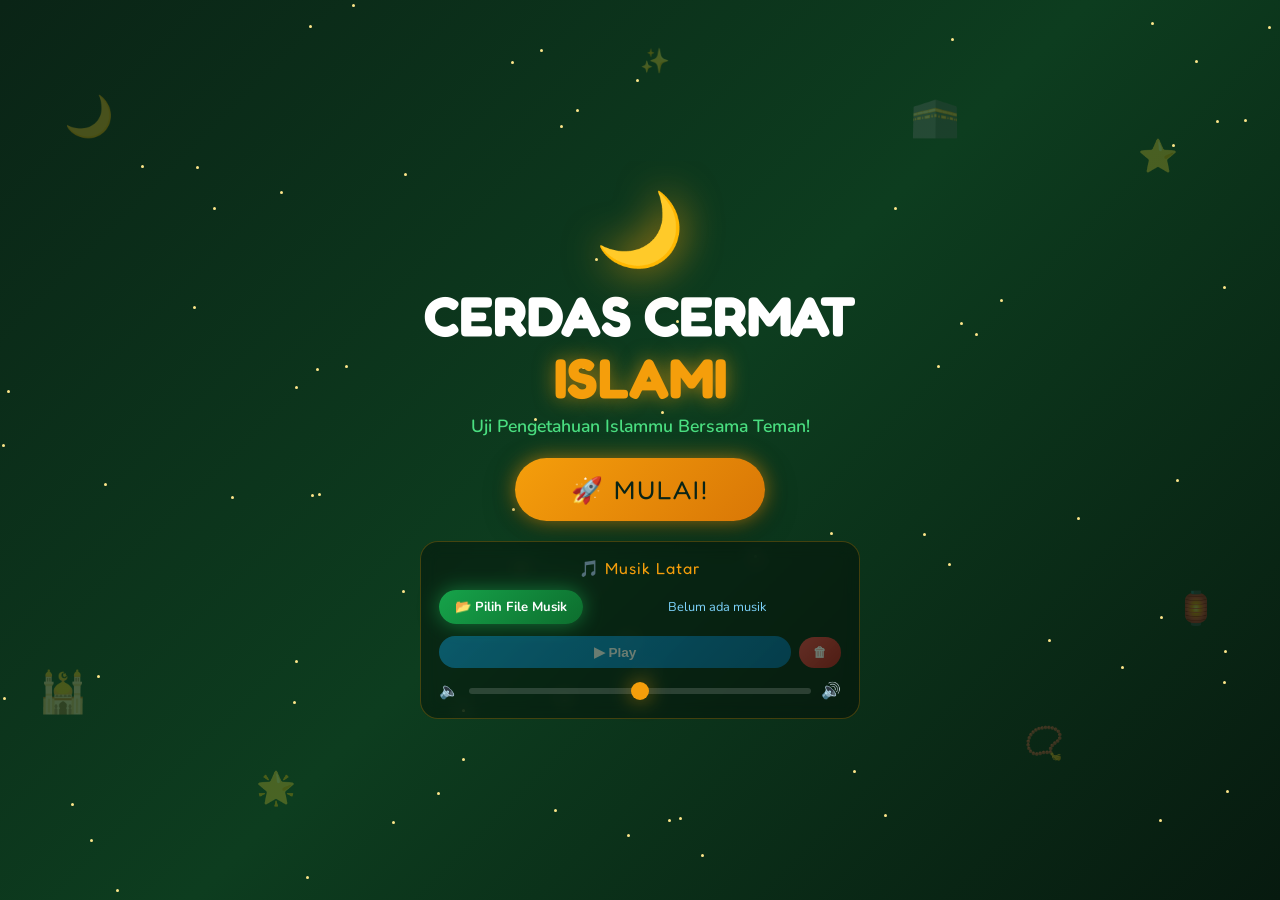
==== index.html @ c48128f3 "Add files via upload" ====
<!DOCTYPE html>
<html lang="id">
<head>
  <meta charset="UTF-8" />
  <meta name="viewport" content="width=device-width, initial-scale=1.0" />
  <title>🌙 Cerdas Cermat Islami</title>
  <link rel="preconnect" href="https://fonts.googleapis.com">
  <link href="https://fonts.googleapis.com/css2?family=Fredoka+One&family=Nunito:wght@400;600;700;800;900&display=swap" rel="stylesheet">
  <link rel="stylesheet" href="style.css" />
</head>
<body>

<!-- ========== HALAMAN: INTRO ========== -->
<div id="page-intro" class="page active">
  <div class="stars-bg"></div>
  <div class="floating-icons">
    <span class="fi fi1">🌙</span>
    <span class="fi fi2">⭐</span>
    <span class="fi fi3">🕌</span>
    <span class="fi fi4">🏮</span>
    <span class="fi fi5">✨</span>
    <span class="fi fi6">🌟</span>
    <span class="fi fi7">🕋</span>
    <span class="fi fi8">📿</span>
  </div>
  <div class="intro-center">
    <div class="logo-wrap">
      <div class="logo-moon">🌙</div>
      <h1 class="title-main">CERDAS CERMAT<br><span class="title-gold">ISLAMI</span></h1>
      <p class="subtitle">Uji Pengetahuan Islammu Bersama Teman!</p>
    </div>

    <button class="btn-mega pulse-anim" onclick="goToPage('page-players')">
      🚀 MULAI!
    </button>

    <!-- ===== PANEL MUSIK ===== -->
    <div class="music-panel">
      <div class="music-panel-title">🎵 Musik Latar</div>

      <div class="music-file-row">
        <label class="upload-label" for="musicUpload">
          📂 Pilih File Musik
        </label>
        <input type="file" id="musicUpload" accept="audio/*" style="display:none" onchange="loadMusic(this)">
        <div class="music-name" id="musicName">Belum ada musik</div>
      </div>

      <div class="music-btns-row">
        <button class="btn-music-play" id="btnPlayPause" onclick="toggleMusic()" disabled>▶ Play</button>
        <button class="btn-music-del" id="btnDelMusic" onclick="removeMusic()" disabled>🗑</button>
      </div>

      <div class="music-vol-row">
        <span class="vol-icon">🔈</span>
        <input type="range" class="vol-slider" id="volumeSlider"
               min="0" max="1" step="0.05" value="0.5"
               oninput="setMusicVolume(this.value)">
        <span class="vol-icon">🔊</span>
      </div>

      <audio id="bgAudio" loop></audio>
    </div>
    <!-- ===== END PANEL MUSIK ===== -->

  </div>
</div>

<!-- ========== HALAMAN: PILIH PEMAIN ========== -->
<div id="page-players" class="page">
  <div class="stars-bg"></div>
  <div class="page-inner">
    <div class="page-header">
      <div class="header-icon">👥</div>
      <h2 class="page-title">Pilih Jumlah Pemain</h2>
      <p class="page-sub">Siapa saja yang ikut main?</p>
    </div>
    <div class="player-cards">
      <button class="player-card" onclick="selectPlayers(2)">
        <div class="pc-icon">👫</div>
        <div class="pc-num">2</div>
        <div class="pc-label">Pemain</div>
      </button>
      <button class="player-card" onclick="selectPlayers(3)">
        <div class="pc-icon">👨‍👩‍👦</div>
        <div class="pc-num">3</div>
        <div class="pc-label">Pemain</div>
      </button>
      <button class="player-card" onclick="selectPlayers(4)">
        <div class="pc-icon">👨‍👩‍👧‍👦</div>
        <div class="pc-num">4</div>
        <div class="pc-label">Pemain</div>
      </button>
    </div>
    <button class="btn-back" onclick="goToPage('page-intro')">← Kembali</button>
  </div>
</div>

<!-- ========== HALAMAN: PERSIAPAN ========== -->
<div id="page-prep" class="page">
  <div class="stars-bg"></div>
  <div class="page-inner">
    <div class="prep-top">
      <div class="prep-timer-ring">
        <svg viewBox="0 0 120 120">
          <circle cx="60" cy="60" r="52" fill="none" stroke="rgba(255,255,255,0.15)" stroke-width="8"/>
          <circle id="prepCircle" cx="60" cy="60" r="52" fill="none" stroke="#FFD700" stroke-width="8"
            stroke-dasharray="327" stroke-dashoffset="0" stroke-linecap="round"
            transform="rotate(-90 60 60)"/>
        </svg>
        <div class="prep-num" id="prepNum">30</div>
      </div>
    </div>

    <!-- 5 slide saja — Skill Aktif sudah dihapus -->
    <div class="info-carousel">
      <div class="info-slide active">
        <div class="info-icon">🎮</div>
        <h3>Cara Bermain</h3>
        <p>Pilih kotak soal, jawab dengan cepat dan benar untuk mendapatkan poin!</p>
      </div>
      <div class="info-slide">
        <div class="info-icon">⚡</div>
        <h3>Skill Pasif</h3>
        <p>Bonus poin otomatis yang langsung ditambahkan setelah kamu menjawab benar!</p>
      </div>
      <div class="info-slide">
        <div class="info-icon">😅</div>
        <h3>Zonk!</h3>
        <p>Tidak mendapatkan bonus apapun. Sabar ya, coba lagi di soal berikutnya!</p>
      </div>
      <div class="info-slide">
        <div class="info-icon">💣</div>
        <h3>SUPER ZONK!</h3>
        <p>Bom pengurang poin yang sangat berbahaya! Hati-hati kalau dapat ini!</p>
      </div>
      <div class="info-slide">
        <div class="info-icon">🧠</div>
        <h3>Bonus Pintar</h3>
        <p>Jawab dalam 3 detik pertama untuk mendapat bonus ekstra +10 poin!</p>
      </div>
    </div>
    <div class="info-dots" id="infoDots"></div>
  </div>
</div>

<!-- ========== HALAMAN: GAME UTAMA ========== -->
<div id="page-game" class="page">
  <div class="game-header">
    <div class="gh-left">
      <div class="turn-badge">🎯 Giliran: <span id="currentPlayerName">Pemain 1</span></div>
      <div class="soal-left">📋 Tersisa: <span id="soalLeftNum">70</span></div>
    </div>
    <div class="gh-right">
      <button class="btn-force-end" onclick="showForceEndDialog()">⚡ Paksa Selesai</button>
    </div>
  </div>

  <!-- Scoreboard semua pemain -->
  <div class="scoreboard" id="scoreboard"></div>

  <!-- Grid kotak soal -->
  <div class="grid-wrap">
    <div class="question-grid" id="questionGrid"></div>
  </div>
</div>

<!-- ========== OVERLAY: COUNTDOWN 5 DETIK ========== -->
<div id="overlay-countdown" class="overlay hidden">
  <div class="overlay-box countdown-box">
    <div class="ov-label">SOAL AKAN DIMULAI</div>
    <div class="ov-big-num" id="cdNum">5</div>
    <div class="ov-emoji">🎯</div>
  </div>
</div>

<!-- ========== OVERLAY: PERTANYAAN ========== -->
<div id="overlay-question" class="overlay hidden">
  <div class="overlay-box question-box">
    <div class="q-player-badge" id="qPlayerBadge">👤 Pemain 1</div>
    <div class="q-text" id="qText">Soal akan muncul di sini...</div>
    <div class="timer-wrap">
      <svg class="timer-svg" viewBox="0 0 120 120">
        <circle cx="60" cy="60" r="52" fill="none" stroke="rgba(255,255,255,0.15)" stroke-width="8"/>
        <circle id="timerCircle" cx="60" cy="60" r="52" fill="none" stroke="#00E5FF" stroke-width="8"
          stroke-dasharray="327" stroke-dashoffset="0" stroke-linecap="round"
          transform="rotate(-90 60 60)"/>
      </svg>
      <div class="timer-num" id="timerNum">10</div>
    </div>
    <div class="choices-grid hidden" id="choicesGrid"></div>
    <div class="reading-indicator" id="readingIndicator">
      <div class="reading-wave"></div>
      <span>Membacakan soal...</span>
    </div>
  </div>
</div>

<!-- ========== OVERLAY: HASIL JAWABAN ========== -->
<div id="overlay-result" class="overlay hidden">
  <div class="overlay-box result-box" id="resultBox">
    <div class="result-icon" id="resultIcon">✅</div>
    <div class="result-title" id="resultTitle">BENAR!</div>
    <div class="result-explain" id="resultExplain"></div>
    <div class="result-bonus" id="resultBonus"></div>
    <button class="btn-next" onclick="nextTurn()">Lanjut ➡️</button>
  </div>
</div>

<!-- ========== OVERLAY: BONUS SPINNER ========== -->
<div id="overlay-bonus" class="overlay hidden">
  <div class="overlay-box bonus-box">
    <div class="bonus-icon" id="bonusIcon">🎰</div>
    <div class="bonus-title" id="bonusTitle">Spinning...</div>
    <div class="bonus-val" id="bonusVal"></div>
  </div>
</div>

<!-- ========== DIALOG: PAKSA SELESAI ========== -->
<div id="dialog-force" class="overlay hidden">
  <div class="overlay-box dialog-box">
    <div class="dialog-icon">⚠️</div>
    <h3>Yakin ingin mengakhiri permainan?</h3>
    <p>Skor saat ini akan dijadikan hasil akhir.</p>
    <div class="dialog-btns">
      <button class="btn-yes" onclick="forceEnd()">Ya, Selesai!</button>
      <button class="btn-no" onclick="closeForceDialog()">Lanjut Main</button>
    </div>
  </div>
</div>

<!-- ========== HALAMAN: HASIL AKHIR ========== -->
<div id="page-result" class="page">
  <div class="stars-bg"></div>
  <div class="confetti-wrap" id="confettiWrap"></div>
  <div class="result-page-inner">
    <div class="result-header">
      <div class="trophy">🏆</div>
      <h2 class="result-page-title">JUARA CERDAS CERMAT ISLAMI</h2>
    </div>
    <div class="podium-wrap" id="podiumWrap"></div>
    <div class="final-stats" id="finalStats"></div>
    <div class="result-btns">
      <button class="btn-mega-green" onclick="restartGame()">🔄 Main Lagi!</button>
      <button class="btn-mega-outline" onclick="goToPage('page-intro')">🏠 Menu Awal</button>
    </div>
  </div>
</div>

<script src="questions.js"></script>
<script src="script.js"></script>
</body>
</html>
---- style.css ----
/* ============================================================
   CERDAS CERMAT ISLAMI - style.css
   ============================================================ */

:root {
  --green-dark: #0d6e2e;
  --green: #16a34a;
  --green-light: #22c55e;
  --green-glow: #4ade80;
  --gold: #f59e0b;
  --gold-light: #fde68a;
  --gold-dark: #d97706;
  --sky: #0ea5e9;
  --sky-light: #7dd3fc;
  --white: #ffffff;
  --bg-dark: #0a2416;
  --bg-card: rgba(255,255,255,0.08);
  --bg-card-solid: #112d1a;
  --red: #ef4444;
  --red-dark: #b91c1c;
  --orange: #f97316;
  --radius: 20px;
  --radius-sm: 12px;
  --shadow: 0 8px 32px rgba(0,0,0,0.4);
  --glow-gold: 0 0 20px rgba(245,158,11,0.6);
  --glow-green: 0 0 20px rgba(34,197,94,0.5);
}

* { margin: 0; padding: 0; box-sizing: border-box; }

html, body {
  width: 100%; height: 100%;
  font-family: 'Nunito', sans-serif;
  background: var(--bg-dark);
  color: var(--white);
  overflow: hidden;
}

/* ========== PAGE SYSTEM ========== */
.page {
  position: fixed; inset: 0;
  display: flex; flex-direction: column;
  align-items: center; justify-content: center;
  opacity: 0; pointer-events: none;
  transition: opacity 0.5s ease, transform 0.5s ease;
  transform: translateY(30px);
  overflow: hidden;
  background: linear-gradient(135deg, #0a2416 0%, #0d3d1f 50%, #071a0f 100%);
}
.page.active {
  opacity: 1; pointer-events: all;
  transform: translateY(0);
}
.page-inner {
  width: 100%; max-width: 700px;
  padding: 20px;
  display: flex; flex-direction: column;
  align-items: center; gap: 20px;
  overflow-y: auto;
  max-height: 100vh;
}

/* ========== STARS ========== */
.stars-bg {
  position: absolute; inset: 0;
  pointer-events: none; z-index: 0;
}
.star-particle {
  position: absolute;
  width: 3px; height: 3px;
  background: var(--gold-light);
  border-radius: 50%;
  animation: twinkle var(--dur, 3s) ease-in-out infinite;
  animation-delay: var(--delay, 0s);
}
@keyframes twinkle {
  0%, 100% { opacity: 0.2; transform: scale(1); }
  50% { opacity: 1; transform: scale(1.5); }
}

/* ========== FLOATING ICONS ========== */
.floating-icons {
  position: absolute; inset: 0; pointer-events: none; z-index: 0;
}
.fi {
  position: absolute; font-size: 2rem;
  animation: floatIcon 8s ease-in-out infinite; opacity: 0.25;
}
.fi1 { left: 5%; top: 10%; animation-delay: 0s; font-size: 2.5rem; }
.fi2 { right: 8%; top: 15%; animation-delay: 1s; }
.fi3 { left: 3%; bottom: 20%; animation-delay: 2s; font-size: 2.5rem; }
.fi4 { right: 5%; bottom: 30%; animation-delay: 0.5s; }
.fi5 { left: 50%; top: 5%; animation-delay: 1.5s; font-size: 1.5rem; }
.fi6 { left: 20%; bottom: 10%; animation-delay: 2.5s; }
.fi7 { right: 25%; top: 10%; animation-delay: 3s; font-size: 2.5rem; }
.fi8 { left: 80%; bottom: 15%; animation-delay: 0.8s; }
@keyframes floatIcon {
  0%, 100% { transform: translateY(0) rotate(0deg); }
  33% { transform: translateY(-15px) rotate(5deg); }
  66% { transform: translateY(-8px) rotate(-5deg); }
}

/* ========== INTRO PAGE ========== */
.intro-center {
  position: relative; z-index: 1;
  display: flex; flex-direction: column;
  align-items: center; gap: 20px;
  text-align: center; padding: 20px;
  width: 100%; max-width: 480px;
  overflow-y: auto; max-height: 100vh;
}
.logo-wrap { display: flex; flex-direction: column; align-items: center; gap: 6px; }
.logo-moon {
  font-size: 4.5rem;
  animation: moonSway 6s ease-in-out infinite;
  filter: drop-shadow(0 0 20px rgba(245,158,11,0.8));
}
@keyframes moonSway {
  0%, 100% { transform: rotate(-10deg); }
  50% { transform: rotate(10deg); }
}
.title-main {
  font-family: 'Fredoka One', cursive;
  font-size: clamp(1.8rem, 6vw, 3.5rem);
  line-height: 1.1; color: var(--white);
}
.title-gold { color: var(--gold); text-shadow: var(--glow-gold); }
.subtitle { font-size: clamp(0.85rem, 2.5vw, 1.1rem); color: var(--green-glow); font-weight: 600; }

/* ========== BUTTONS ========== */
.btn-mega {
  background: linear-gradient(135deg, var(--gold) 0%, var(--gold-dark) 100%);
  color: var(--bg-dark); border: none; border-radius: 60px;
  font-family: 'Fredoka One', cursive;
  font-size: clamp(1.1rem, 4vw, 1.6rem);
  padding: 16px 56px; cursor: pointer;
  box-shadow: var(--glow-gold), var(--shadow);
  transition: all 0.2s; letter-spacing: 2px;
}
.btn-mega:hover { transform: scale(1.07); }
.btn-mega:active { transform: scale(0.97); }
.pulse-anim { animation: pulseBounce 2s ease-in-out infinite; }
@keyframes pulseBounce {
  0%, 100% { transform: scale(1); }
  50% { transform: scale(1.06); }
}

.btn-mega-green {
  background: linear-gradient(135deg, var(--green) 0%, var(--green-dark) 100%);
  color: white; border: none; border-radius: 60px;
  font-family: 'Fredoka One', cursive; font-size: 1.2rem;
  padding: 14px 36px; cursor: pointer;
  box-shadow: var(--glow-green), var(--shadow); transition: all 0.2s;
}
.btn-mega-green:hover { transform: scale(1.05); }

.btn-mega-outline {
  background: transparent; color: var(--gold-light);
  border: 2px solid var(--gold); border-radius: 60px;
  font-family: 'Fredoka One', cursive; font-size: 1.2rem;
  padding: 12px 36px; cursor: pointer; transition: all 0.2s;
}
.btn-mega-outline:hover { background: rgba(245,158,11,0.15); transform: scale(1.05); }

.btn-back {
  background: rgba(255,255,255,0.1); color: var(--white);
  border: 1px solid rgba(255,255,255,0.2); border-radius: 30px;
  padding: 10px 24px; cursor: pointer; font-size: 1rem;
  transition: all 0.2s;
}
.btn-back:hover { background: rgba(255,255,255,0.2); }

.btn-next {
  background: linear-gradient(135deg, var(--green) 0%, var(--green-dark) 100%);
  color: white; border: none; border-radius: 30px;
  font-family: 'Fredoka One', cursive; font-size: 1.1rem;
  padding: 12px 36px; cursor: pointer; margin-top: 10px;
  box-shadow: var(--glow-green); transition: all 0.2s;
}
.btn-next:hover { transform: scale(1.05); }

/* ========== MUSIC PANEL ========== */
.music-panel {
  width: 100%;
  background: rgba(0,0,0,0.35);
  border: 1px solid rgba(245,158,11,0.25);
  border-radius: 18px;
  padding: 16px 18px;
  display: flex; flex-direction: column; gap: 12px;
  backdrop-filter: blur(8px);
}
.music-panel-title {
  font-family: 'Fredoka One', cursive;
  font-size: 1rem; color: var(--gold);
  text-align: center; letter-spacing: 1px;
}
.music-file-row {
  display: flex; align-items: center; gap: 10px; flex-wrap: wrap;
}
.upload-label {
  background: linear-gradient(135deg, var(--green) 0%, var(--green-dark) 100%);
  color: white; border-radius: 20px;
  padding: 8px 16px; font-size: 0.82rem; font-weight: 700;
  cursor: pointer; white-space: nowrap;
  transition: all 0.2s; flex-shrink: 0;
  box-shadow: var(--glow-green);
}
.upload-label:hover { transform: scale(1.05); }
.music-name {
  font-size: 0.8rem; color: var(--sky-light);
  overflow: hidden; text-overflow: ellipsis; white-space: nowrap;
  flex: 1; min-width: 0;
}
.music-btns-row {
  display: flex; gap: 8px; align-items: center;
}
.btn-music-play {
  background: linear-gradient(135deg, var(--sky) 0%, #0369a1 100%);
  color: white; border: none; border-radius: 20px;
  padding: 8px 20px; font-size: 0.85rem; font-weight: 700;
  cursor: pointer; transition: all 0.2s; flex: 1;
}
.btn-music-play:hover:not(:disabled) { transform: scale(1.04); }
.btn-music-play:disabled { opacity: 0.4; cursor: not-allowed; }
.btn-music-del {
  background: linear-gradient(135deg, var(--red) 0%, var(--red-dark) 100%);
  color: white; border: none; border-radius: 20px;
  padding: 8px 14px; font-size: 0.85rem; font-weight: 700;
  cursor: pointer; transition: all 0.2s;
}
.btn-music-del:hover:not(:disabled) { transform: scale(1.05); }
.btn-music-del:disabled { opacity: 0.4; cursor: not-allowed; }
.music-vol-row {
  display: flex; align-items: center; gap: 10px;
}
.vol-icon { font-size: 1rem; }
.vol-slider {
  flex: 1; -webkit-appearance: none;
  height: 6px; border-radius: 3px;
  background: rgba(255,255,255,0.15);
  outline: none; cursor: pointer;
}
.vol-slider::-webkit-slider-thumb {
  -webkit-appearance: none;
  width: 18px; height: 18px; border-radius: 50%;
  background: var(--gold);
  box-shadow: var(--glow-gold); cursor: pointer;
}

/* ========== PLAYER SELECT ========== */
.page-header { text-align: center; position: relative; z-index: 1; }
.header-icon { font-size: 3rem; margin-bottom: 6px; }
.page-title { font-family: 'Fredoka One', cursive; font-size: 2rem; color: var(--gold); }
.page-sub { color: var(--green-glow); font-size: 1rem; }

.player-cards {
  display: flex; gap: 16px; justify-content: center;
  flex-wrap: wrap; position: relative; z-index: 1;
}
.player-card {
  background: linear-gradient(135deg, var(--bg-card-solid) 0%, #1a4a2a 100%);
  border: 2px solid rgba(34,197,94,0.3);
  border-radius: var(--radius); padding: 28px 24px;
  cursor: pointer; text-align: center;
  transition: all 0.3s; min-width: 120px;
}
.player-card:hover {
  transform: translateY(-8px) scale(1.05);
  border-color: var(--gold); box-shadow: var(--glow-gold), var(--shadow);
}
.pc-icon { font-size: 2.5rem; margin-bottom: 8px; }
.pc-num { font-family: 'Fredoka One', cursive; font-size: 3rem; color: var(--gold); }
.pc-label { color: var(--green-glow); font-weight: 700; font-size: 1rem; }

/* ========== PREP PAGE ========== */
.prep-top { position: relative; z-index: 1; }
.prep-timer-ring { position: relative; width: 140px; height: 140px; }
.prep-timer-ring svg { width: 100%; height: 100%; }
.prep-num {
  position: absolute; inset: 0;
  display: flex; align-items: center; justify-content: center;
  font-family: 'Fredoka One', cursive; font-size: 3rem;
  color: var(--gold); text-shadow: var(--glow-gold);
}
.info-carousel {
  position: relative; z-index: 1;
  width: 100%; max-width: 500px;
  background: rgba(255,255,255,0.06);
  border: 1px solid rgba(34,197,94,0.3);
  border-radius: var(--radius); padding: 28px;
  text-align: center; min-height: 150px;
  display: flex; align-items: center; justify-content: center;
}
.info-slide {
  display: none; flex-direction: column;
  align-items: center; gap: 10px;
  animation: slideIn 0.5s ease;
}
.info-slide.active { display: flex; }
@keyframes slideIn {
  from { opacity: 0; transform: translateX(30px); }
  to { opacity: 1; transform: translateX(0); }
}
.info-icon { font-size: 3rem; }
.info-slide h3 { font-family: 'Fredoka One', cursive; color: var(--gold); font-size: 1.4rem; }
.info-slide p { color: var(--white); opacity: 0.85; font-size: 1rem; line-height: 1.5; }
.info-dots { display: flex; gap: 8px; position: relative; z-index: 1; }
.dot {
  width: 10px; height: 10px; border-radius: 50%;
  background: rgba(255,255,255,0.3); transition: all 0.3s;
}
.dot.active { background: var(--gold); box-shadow: var(--glow-gold); transform: scale(1.3); }

/* ========== GAME HEADER ========== */
.game-header {
  width: 100%; background: rgba(0,0,0,0.45);
  backdrop-filter: blur(10px);
  padding: 10px 16px;
  display: flex; align-items: center; justify-content: space-between;
  border-bottom: 1px solid rgba(34,197,94,0.2);
  flex-shrink: 0; position: relative; z-index: 10;
}
.gh-left { display: flex; gap: 14px; align-items: center; flex-wrap: wrap; }
.turn-badge {
  background: linear-gradient(135deg, var(--gold) 0%, var(--gold-dark) 100%);
  color: var(--bg-dark); font-family: 'Fredoka One', cursive;
  padding: 6px 14px; border-radius: 20px; font-size: 0.88rem;
  box-shadow: var(--glow-gold);
}
.soal-left { color: var(--sky-light); font-size: 0.82rem; font-weight: 600; }
.btn-force-end {
  background: linear-gradient(135deg, var(--red) 0%, var(--red-dark) 100%);
  color: white; border: none; border-radius: 20px;
  padding: 7px 14px; font-size: 0.78rem; font-weight: 700;
  cursor: pointer; transition: all 0.2s;
}
.btn-force-end:hover { transform: scale(1.05); }

/* ========== SCOREBOARD ========== */
.scoreboard {
  width: 100%; display: flex; gap: 8px; justify-content: center;
  padding: 8px 12px; flex-wrap: wrap; flex-shrink: 0;
  background: rgba(0,0,0,0.2);
}
.score-card {
  background: rgba(255,255,255,0.06);
  border: 2px solid rgba(34,197,94,0.2);
  border-radius: var(--radius-sm);
  padding: 7px 14px; text-align: center;
  transition: all 0.3s; min-width: 95px;
}
.score-card.active-turn {
  border-color: var(--gold); box-shadow: var(--glow-gold);
  background: rgba(245,158,11,0.1); transform: translateY(-2px);
}
.score-card.leading { border-color: var(--sky); }
.sc-name { font-family: 'Fredoka One', cursive; font-size: 0.78rem; color: var(--gold-light); }
.sc-score { font-family: 'Fredoka One', cursive; font-size: 1.5rem; color: var(--white); }
.sc-lead { font-size: 0.62rem; color: var(--sky); }

/* ========== QUESTION GRID ========== */
.grid-wrap {
  flex: 1; width: 100%; overflow-y: auto;
  padding: 12px; position: relative; z-index: 5;
}
.question-grid {
  display: grid;
  grid-template-columns: repeat(auto-fill, minmax(78px, 1fr));
  gap: 10px; width: 100%;
}
.q-box {
  aspect-ratio: 1;
  background: linear-gradient(135deg, #1a4a2a 0%, #0d3d1f 100%);
  border: 2px solid rgba(34,197,94,0.3);
  border-radius: var(--radius-sm);
  display: flex; align-items: center; justify-content: center;
  cursor: pointer; font-family: 'Fredoka One', cursive;
  font-size: 1.2rem; color: var(--gold);
  transition: all 0.2s; position: relative; overflow: hidden;
}
.q-box:hover:not(.used) {
  transform: scale(1.08) translateY(-3px);
  border-color: var(--gold); box-shadow: var(--glow-gold);
}
.q-box.used {
  background: rgba(255,255,255,0.04);
  border-color: rgba(255,255,255,0.08);
  cursor: not-allowed; opacity: 0.35;
}

/* ========== OVERLAYS ========== */
.overlay {
  position: fixed; inset: 0; z-index: 100;
  background: rgba(0,0,0,0.85);
  display: flex; align-items: center; justify-content: center;
  padding: 16px; backdrop-filter: blur(4px);
}
.overlay.hidden { opacity: 0; pointer-events: none; display: none; }
.overlay-box {
  background: linear-gradient(135deg, #0d3d1f 0%, #112d1a 100%);
  border: 2px solid rgba(34,197,94,0.3);
  border-radius: 24px; padding: 28px 24px;
  text-align: center; width: 100%; max-width: 500px;
  box-shadow: var(--shadow);
  animation: popIn 0.4s cubic-bezier(0.175,0.885,0.32,1.275);
  max-height: 90vh; overflow-y: auto;
}
@keyframes popIn {
  from { transform: scale(0.5); opacity: 0; }
  to { transform: scale(1); opacity: 1; }
}

/* Countdown */
.countdown-box { border-color: var(--gold); }
.ov-label { font-family: 'Fredoka One', cursive; font-size: 1.3rem; color: var(--gold-light); margin-bottom: 14px; }
.ov-big-num {
  font-family: 'Fredoka One', cursive; font-size: 6rem;
  color: var(--gold); text-shadow: var(--glow-gold);
  animation: bigNumPulse 1s ease infinite;
}
@keyframes bigNumPulse {
  0%, 100% { transform: scale(1); }
  50% { transform: scale(1.1); }
}
.ov-emoji { font-size: 2.5rem; margin-top: 8px; }

/* Question */
.question-box { max-width: 580px; }
.q-player-badge {
  display: inline-block; background: var(--gold);
  color: var(--bg-dark); border-radius: 20px;
  padding: 5px 16px; font-weight: 800; font-size: 0.88rem; margin-bottom: 10px;
}
.q-text {
  font-size: clamp(1rem, 3vw, 1.25rem); font-weight: 700;
  color: var(--white); line-height: 1.5; margin-bottom: 14px;
}
.timer-wrap { position: relative; width: 80px; height: 80px; margin: 0 auto 14px; }
.timer-svg { width: 100%; height: 100%; }
.timer-num {
  position: absolute; inset: 0;
  display: flex; align-items: center; justify-content: center;
  font-family: 'Fredoka One', cursive; font-size: 1.5rem; color: var(--sky);
}
.timer-num.urgent { color: var(--red); animation: shakeNum 0.3s ease infinite; }
@keyframes shakeNum {
  0%, 100% { transform: translateX(0); }
  25% { transform: translateX(-3px); }
  75% { transform: translateX(3px); }
}
.choices-grid {
  display: grid; grid-template-columns: 1fr 1fr; gap: 10px; margin-top: 8px;
}
.choice-btn {
  background: rgba(255,255,255,0.07);
  border: 2px solid rgba(255,255,255,0.15);
  border-radius: var(--radius-sm); padding: 12px 12px;
  color: var(--white); font-size: clamp(0.82rem, 2.5vw, 0.98rem);
  font-family: 'Nunito', sans-serif; font-weight: 700;
  cursor: pointer; transition: all 0.2s; text-align: left; line-height: 1.3;
}
.choice-btn:hover:not(:disabled) {
  background: rgba(34,197,94,0.2); border-color: var(--green-light); transform: scale(1.03);
}
.choice-btn.correct { background: rgba(34,197,94,0.3); border-color: var(--green-light); }
.choice-btn.wrong { background: rgba(239,68,68,0.3); border-color: var(--red); }

.reading-indicator {
  display: flex; align-items: center; justify-content: center;
  gap: 10px; color: var(--sky-light); font-size: 0.88rem; margin-top: 10px;
}
.reading-wave { display: flex; gap: 3px; align-items: center; }
.reading-wave::before,
.reading-wave::after {
  content: '';
  display: inline-block; width: 4px; background: var(--sky);
  border-radius: 2px; animation: waveAnim 0.8s ease-in-out infinite;
}
.reading-wave::before { height: 12px; animation-delay: 0s; }
.reading-wave::after { height: 20px; animation-delay: 0.2s; }
@keyframes waveAnim {
  0%, 100% { transform: scaleY(0.5); }
  50% { transform: scaleY(1); }
}

/* Result */
.result-box { border-color: var(--green-light); }
.result-icon { font-size: 4rem; margin-bottom: 8px; }
.result-title {
  font-family: 'Fredoka One', cursive; font-size: 2.2rem;
  color: var(--green-glow); text-shadow: var(--glow-green); margin-bottom: 8px;
}
.result-title.wrong { color: var(--red); }
.result-title.zonk { color: var(--orange); }
.result-title.superzonk { color: var(--red); }
.result-explain {
  color: rgba(255,255,255,0.8); font-size: 0.88rem;
  line-height: 1.5; margin: 8px 0;
  background: rgba(255,255,255,0.05); border-radius: 12px;
  padding: 10px 12px; text-align: left;
}
.result-bonus {
  font-family: 'Fredoka One', cursive; font-size: 1.5rem; margin: 8px 0; min-height: 28px;
}

/* Bonus spinner */
.bonus-box { border-color: var(--gold); }
.bonus-icon { font-size: 4rem; animation: spinAnim 0.5s linear infinite; }
@keyframes spinAnim { to { transform: rotate(360deg); } }
.bonus-title { font-family: 'Fredoka One', cursive; font-size: 2rem; color: var(--gold); margin: 8px 0; }
.bonus-val { font-family: 'Fredoka One', cursive; font-size: 3rem; color: var(--white); }

/* Dialog */
.dialog-box { border-color: var(--red); }
.dialog-icon { font-size: 3rem; margin-bottom: 8px; }
.dialog-box h3 { font-family: 'Fredoka One', cursive; font-size: 1.3rem; color: var(--gold); }
.dialog-box p { color: rgba(255,255,255,0.7); margin: 10px 0; }
.dialog-btns { display: flex; gap: 12px; justify-content: center; margin-top: 16px; }
.btn-yes {
  background: linear-gradient(135deg, var(--red) 0%, var(--red-dark) 100%);
  color: white; border: none; border-radius: 20px;
  padding: 11px 26px; font-size: 0.95rem; font-weight: 700; cursor: pointer;
}
.btn-no {
  background: linear-gradient(135deg, var(--green) 0%, var(--green-dark) 100%);
  color: white; border: none; border-radius: 20px;
  padding: 11px 26px; font-size: 0.95rem; font-weight: 700; cursor: pointer;
}

/* ========== RESULT PAGE ========== */
.result-page-inner {
  width: 100%; max-width: 700px;
  display: flex; flex-direction: column; align-items: center;
  gap: 20px; padding: 20px; overflow-y: auto; max-height: 100vh;
  position: relative; z-index: 1;
}
.result-header { text-align: center; }
.trophy { font-size: 5rem; animation: trophyBounce 1s ease infinite; }
@keyframes trophyBounce {
  0%, 100% { transform: translateY(0) rotate(-5deg); }
  50% { transform: translateY(-10px) rotate(5deg); }
}
.result-page-title {
  font-family: 'Fredoka One', cursive; font-size: clamp(1.3rem, 4.5vw, 2rem);
  color: var(--gold); text-shadow: var(--glow-gold);
}
.podium-wrap {
  display: flex; align-items: flex-end; justify-content: center;
  gap: 12px; width: 100%;
}
.podium-col { display: flex; flex-direction: column; align-items: center; gap: 6px; }
.podium-player-name { font-family: 'Fredoka One', cursive; font-size: 0.85rem; color: var(--gold-light); }
.podium-score { font-size: 1.2rem; font-weight: 800; }
.podium-block {
  width: 85px; border-radius: 10px 10px 0 0;
  display: flex; align-items: center; justify-content: center; font-size: 1.5rem;
}
.podium-block.p1 { background: linear-gradient(135deg, #FFD700, #B8860B); height: 90px; }
.podium-block.p2 { background: linear-gradient(135deg, #C0C0C0, #808080); height: 65px; }
.podium-block.p3 { background: linear-gradient(135deg, #CD7F32, #8B4513); height: 45px; }
.podium-block.p4 { background: linear-gradient(135deg, #4ade80, #166534); height: 30px; }
.final-stats {
  width: 100%; display: grid;
  grid-template-columns: repeat(auto-fit, minmax(175px, 1fr)); gap: 10px;
}
.stat-card {
  background: rgba(255,255,255,0.06);
  border: 1px solid rgba(34,197,94,0.2);
  border-radius: var(--radius-sm); padding: 12px;
}
.stat-card .stat-player { font-family: 'Fredoka One', cursive; color: var(--gold); font-size: 0.95rem; margin-bottom: 8px; }
.stat-row { display: flex; justify-content: space-between; font-size: 0.78rem; padding: 2px 0; }
.stat-row span:first-child { color: rgba(255,255,255,0.6); }
.stat-row span:last-child { font-weight: 700; }
.result-btns { display: flex; gap: 12px; flex-wrap: wrap; justify-content: center; }

/* ========== CONFETTI ========== */
.confetti-wrap { position: fixed; inset: 0; pointer-events: none; z-index: 200; overflow: hidden; }
.confetti-piece {
  position: absolute; top: -20px;
  width: 10px; height: 14px; border-radius: 2px;
  animation: confettiFall var(--cf-dur,3s) var(--cf-delay,0s) ease-in forwards;
}
@keyframes confettiFall {
  to { transform: translateY(110vh) rotate(720deg); opacity: 0; }
}

/* ========== SHAKE ========== */
@keyframes screenShake {
  0%, 100% { transform: translate(0,0); }
  20% { transform: translate(-8px,4px); }
  40% { transform: translate(8px,-4px); }
  60% { transform: translate(-6px,6px); }
  80% { transform: translate(6px,-6px); }
}
.page-game-shake { animation: screenShake 0.5s ease; }

.hidden { display: none !important; }

/* ========== SCROLLBAR ========== */
::-webkit-scrollbar { width: 6px; }
::-webkit-scrollbar-track { background: rgba(255,255,255,0.04); }
::-webkit-scrollbar-thumb { background: rgba(34,197,94,0.4); border-radius: 3px; }

/* Game page layout */
#page-game { flex-direction: column; justify-content: flex-start; overflow: hidden; }

/* ========== RESPONSIVE ========== */
@media (max-width: 480px) {
  .question-grid { grid-template-columns: repeat(auto-fill, minmax(62px, 1fr)); }
  .choices-grid { grid-template-columns: 1fr; }
  .overlay-box { padding: 18px 14px; }
  .podium-block { width: 68px; }
  .music-panel { padding: 12px 14px; }
}
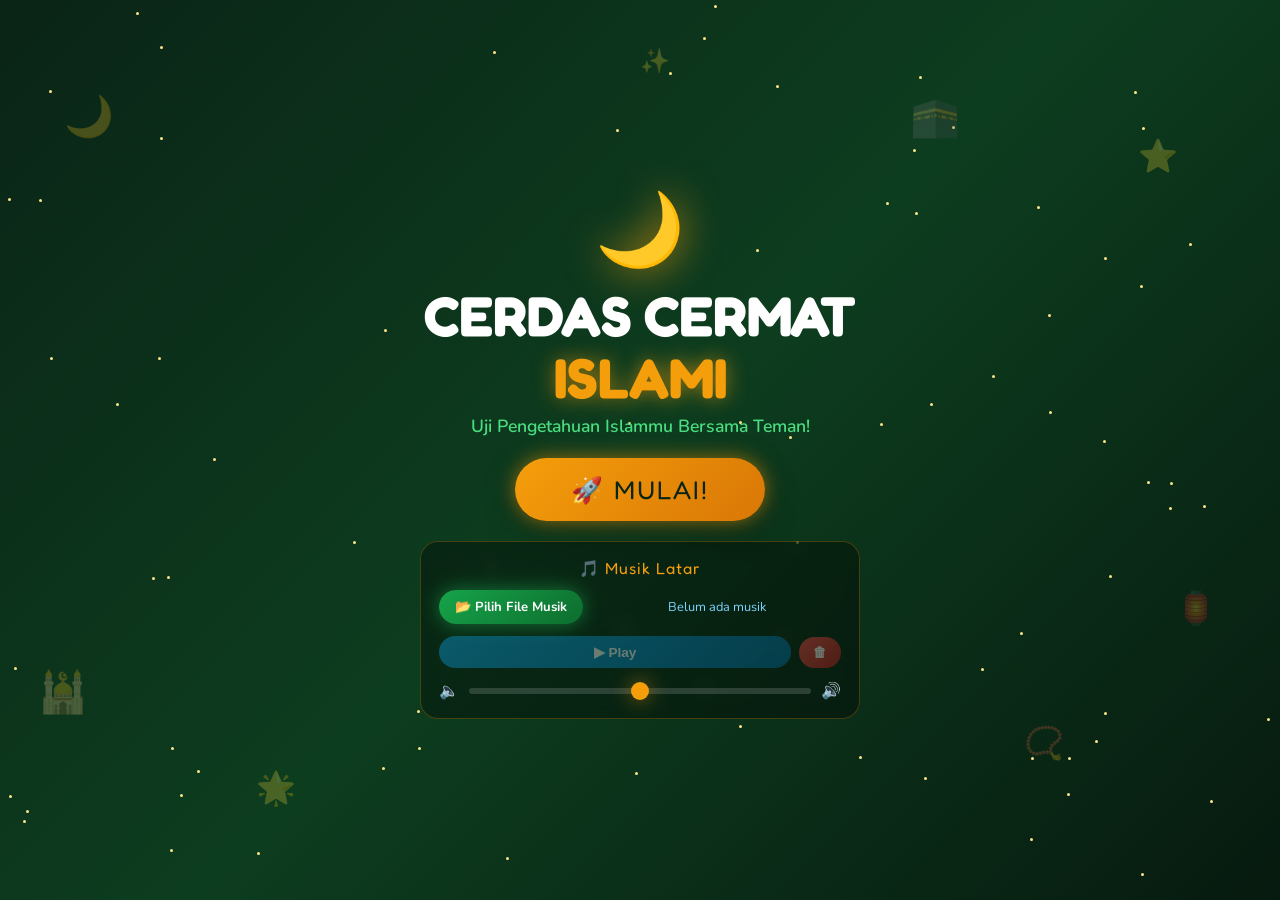
==== commit 9d5d734c: "Add files via upload" ====
--- a/index.html
+++ b/index.html
@@ -146,22 +146,30 @@
 
 <!-- ========== HALAMAN: GAME UTAMA ========== -->
 <div id="page-game" class="page">
-  <div class="game-header">
-    <div class="gh-left">
-      <div class="turn-badge">🎯 Giliran: <span id="currentPlayerName">Pemain 1</span></div>
-      <div class="soal-left">📋 Tersisa: <span id="soalLeftNum">70</span></div>
-    </div>
-    <div class="gh-right">
-      <button class="btn-force-end" onclick="showForceEndDialog()">⚡ Paksa Selesai</button>
-    </div>
-  </div>
-
-  <!-- Scoreboard semua pemain -->
-  <div class="scoreboard" id="scoreboard"></div>
-
-  <!-- Grid kotak soal -->
-  <div class="grid-wrap">
-    <div class="question-grid" id="questionGrid"></div>
+
+  <!-- TOP BAR -->
+  <div class="game-topbar">
+    <div class="gtb-left">
+      <div class="turn-badge">🎯 <span id="currentPlayerName">Pemain 1</span></div>
+      <div class="soal-left">📋 <span id="soalLeftNum">70</span> soal</div>
+    </div>
+    <div class="gtb-center">CERDAS CERMAT ISLAMI</div>
+    <div class="gtb-right">
+      <button class="btn-force-end" onclick="showForceEndDialog()">Paksa Selesai</button>
+    </div>
+  </div>
+
+  <!-- BODY: sidebar kiri + grid kanan -->
+  <div class="game-body">
+
+    <!-- SIDEBAR KIRI: scoreboard -->
+    <div class="game-sidebar" id="scoreboard"></div>
+
+    <!-- GRID SOAL: penuh sisa layar -->
+    <div class="grid-wrap">
+      <div class="question-grid" id="questionGrid"></div>
+    </div>
+
   </div>
 </div>
 
@@ -203,7 +211,7 @@
     <div class="result-title" id="resultTitle">BENAR!</div>
     <div class="result-explain" id="resultExplain"></div>
     <div class="result-bonus" id="resultBonus"></div>
-    <button class="btn-next" onclick="nextTurn()">Lanjut ➡️</button>
+    <button class="btn-next" id="resultNextBtn">Lanjut ➡️</button>
   </div>
 </div>
 
@@ -213,6 +221,7 @@
     <div class="bonus-icon" id="bonusIcon">🎰</div>
     <div class="bonus-title" id="bonusTitle">Spinning...</div>
     <div class="bonus-val" id="bonusVal"></div>
+    <button class="btn-next hidden" id="bonusNextBtn">Lanjut ➡️</button>
   </div>
 </div>
 
--- a/style.css
+++ b/style.css
@@ -311,62 +311,106 @@
 }
 .dot.active { background: var(--gold); box-shadow: var(--glow-gold); transform: scale(1.3); }
 
-/* ========== GAME HEADER ========== */
-.game-header {
-  width: 100%; background: rgba(0,0,0,0.45);
+/* ========== GAME PAGE LAYOUT ========== */
+#page-game {
+  display: flex !important;
+  flex-direction: column !important;
+  justify-content: flex-start !important;
+  overflow: hidden !important;
+}
+
+/* TOP BAR */
+.game-topbar {
+  width: 100%;
+  background: rgba(0,0,0,0.5);
   backdrop-filter: blur(10px);
-  padding: 10px 16px;
-  display: flex; align-items: center; justify-content: space-between;
-  border-bottom: 1px solid rgba(34,197,94,0.2);
-  flex-shrink: 0; position: relative; z-index: 10;
-}
-.gh-left { display: flex; gap: 14px; align-items: center; flex-wrap: wrap; }
+  border-bottom: 2px solid rgba(245,158,11,0.3);
+  padding: 8px 16px;
+  display: grid;
+  grid-template-columns: 1fr auto 1fr;
+  align-items: center;
+  gap: 10px;
+  flex-shrink: 0;
+  z-index: 10;
+}
+.gtb-left  { display: flex; gap: 10px; align-items: center; }
+.gtb-center {
+  font-family: 'Fredoka One', cursive;
+  font-size: clamp(0.9rem, 2.5vw, 1.3rem);
+  color: var(--gold);
+  text-shadow: var(--glow-gold);
+  text-align: center;
+  white-space: nowrap;
+}
+.gtb-right { display: flex; justify-content: flex-end; }
+
 .turn-badge {
   background: linear-gradient(135deg, var(--gold) 0%, var(--gold-dark) 100%);
   color: var(--bg-dark); font-family: 'Fredoka One', cursive;
-  padding: 6px 14px; border-radius: 20px; font-size: 0.88rem;
-  box-shadow: var(--glow-gold);
-}
-.soal-left { color: var(--sky-light); font-size: 0.82rem; font-weight: 600; }
+  padding: 5px 12px; border-radius: 20px; font-size: 0.82rem;
+  box-shadow: var(--glow-gold); white-space: nowrap;
+}
+.soal-left { color: var(--sky-light); font-size: 0.78rem; font-weight: 700; white-space: nowrap; }
 .btn-force-end {
   background: linear-gradient(135deg, var(--red) 0%, var(--red-dark) 100%);
-  color: white; border: none; border-radius: 20px;
-  padding: 7px 14px; font-size: 0.78rem; font-weight: 700;
-  cursor: pointer; transition: all 0.2s;
+  color: white; border: none; border-radius: 16px;
+  padding: 6px 14px; font-size: 0.76rem; font-weight: 700;
+  cursor: pointer; transition: all 0.2s; white-space: nowrap;
 }
 .btn-force-end:hover { transform: scale(1.05); }
 
-/* ========== SCOREBOARD ========== */
-.scoreboard {
-  width: 100%; display: flex; gap: 8px; justify-content: center;
-  padding: 8px 12px; flex-wrap: wrap; flex-shrink: 0;
-  background: rgba(0,0,0,0.2);
-}
+/* GAME BODY: sidebar + grid */
+.game-body {
+  flex: 1;
+  display: flex;
+  overflow: hidden;
+  min-height: 0;
+}
+
+/* SIDEBAR KIRI: kartu skor pemain */
+.game-sidebar {
+  width: 150px;
+  flex-shrink: 0;
+  background: rgba(0,0,0,0.3);
+  border-right: 1px solid rgba(34,197,94,0.15);
+  padding: 12px 8px;
+  display: flex;
+  flex-direction: column;
+  gap: 10px;
+  overflow-y: auto;
+}
+
 .score-card {
   background: rgba(255,255,255,0.06);
   border: 2px solid rgba(34,197,94,0.2);
   border-radius: var(--radius-sm);
-  padding: 7px 14px; text-align: center;
-  transition: all 0.3s; min-width: 95px;
+  padding: 10px 8px; text-align: center;
+  transition: all 0.3s;
 }
 .score-card.active-turn {
-  border-color: var(--gold); box-shadow: var(--glow-gold);
-  background: rgba(245,158,11,0.1); transform: translateY(-2px);
+  border-color: var(--gold);
+  box-shadow: var(--glow-gold);
+  background: rgba(245,158,11,0.12);
+  transform: scale(1.04);
 }
 .score-card.leading { border-color: var(--sky); }
-.sc-name { font-family: 'Fredoka One', cursive; font-size: 0.78rem; color: var(--gold-light); }
-.sc-score { font-family: 'Fredoka One', cursive; font-size: 1.5rem; color: var(--white); }
-.sc-lead { font-size: 0.62rem; color: var(--sky); }
-
-/* ========== QUESTION GRID ========== */
+.sc-name { font-family: 'Fredoka One', cursive; font-size: 0.72rem; color: var(--gold-light); margin-bottom: 4px; }
+.sc-score { font-family: 'Fredoka One', cursive; font-size: 1.8rem; color: var(--white); line-height: 1; }
+.sc-lead  { font-size: 0.6rem; color: var(--sky); margin-top: 2px; }
+
+/* GRID AREA: penuh sisa layar */
 .grid-wrap {
-  flex: 1; width: 100%; overflow-y: auto;
-  padding: 12px; position: relative; z-index: 5;
+  flex: 1;
+  overflow-y: auto;
+  padding: 14px;
+  min-width: 0;
 }
 .question-grid {
   display: grid;
-  grid-template-columns: repeat(auto-fill, minmax(78px, 1fr));
-  gap: 10px; width: 100%;
+  grid-template-columns: repeat(auto-fill, minmax(70px, 1fr));
+  gap: 10px;
+  width: 100%; height: 100%;
+  align-content: start;
 }
 .q-box {
   aspect-ratio: 1;
@@ -602,8 +646,7 @@
 ::-webkit-scrollbar-track { background: rgba(255,255,255,0.04); }
 ::-webkit-scrollbar-thumb { background: rgba(34,197,94,0.4); border-radius: 3px; }
 
-/* Game page layout */
-#page-game { flex-direction: column; justify-content: flex-start; overflow: hidden; }
+/* Game page layout handled in layout section above */
 
 /* ========== RESPONSIVE ========== */
 @media (max-width: 480px) {
